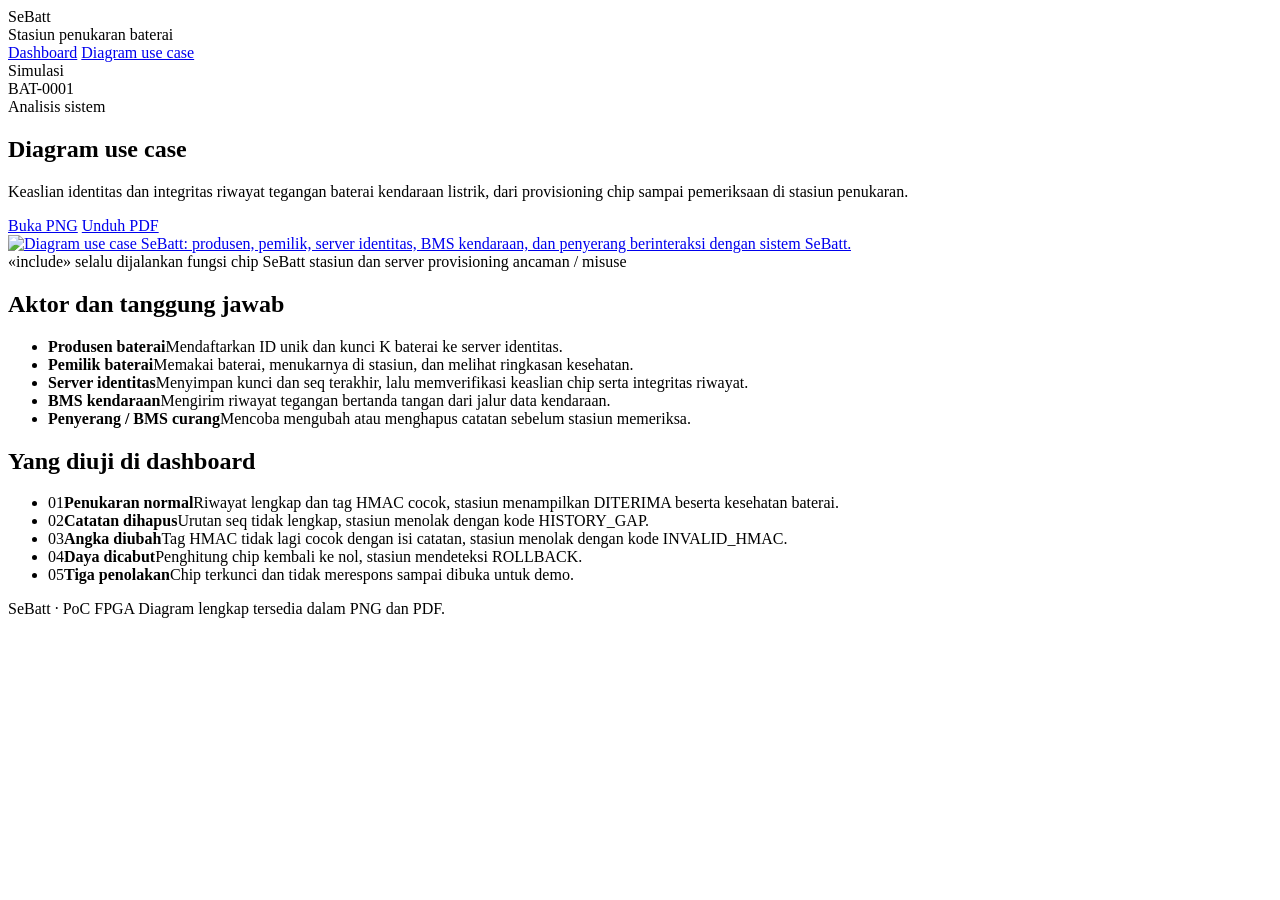
==== web/static/diagram.html @ 200c7543 "feat:ads" ====
<!DOCTYPE html>
<html lang="id">
<head>
  <meta charset="utf-8">
  <meta name="viewport" content="width=device-width, initial-scale=1">
  <title>Diagram Use Case · SeBatt</title>
  <link rel="stylesheet" href="/style.css">
</head>
<body>
  <header class="topbar">
    <div class="brand">
      <div class="brand-mark">Se<span>Batt</span></div>
      <div class="brand-sub">Stasiun penukaran baterai</div>
    </div>
    <nav class="nav">
      <a href="/">Dashboard</a>
      <a href="/diagram" class="active">Diagram use case</a>
    </nav>
    <div class="topbar-right">
      <div class="mode-pill"><span class="dot"></span> Simulasi</div>
      <div class="battery-pill">
        <span class="battery-icon"></span>
        <span>BAT-0001</span>
      </div>
    </div>
  </header>

  <main class="wrap">
    <section class="diagram-hero">
      <div>
        <div class="eyebrow">Analisis sistem</div>
        <h1>Diagram use case</h1>
        <p>Keaslian identitas dan integritas riwayat tegangan baterai kendaraan listrik, dari provisioning chip sampai pemeriksaan di stasiun penukaran.</p>
      </div>
      <div class="diagram-actions">
        <a class="btn primary" href="/use-case.png" target="_blank" rel="noopener">Buka PNG</a>
        <a class="btn secondary" href="/use-case.pdf" target="_blank" rel="noopener">Unduh PDF</a>
      </div>
    </section>

    <section class="card diagram-card">
      <div class="diagram-frame">
        <a href="/use-case.png" target="_blank" rel="noopener">
          <img src="/use-case.png" alt="Diagram use case SeBatt: produsen, pemilik, server identitas, BMS kendaraan, dan penyerang berinteraksi dengan sistem SeBatt.">
        </a>
      </div>
      <div class="diagram-notes">
        <span><i class="dashed" style="border-color:#8a8f98"></i> «include» selalu dijalankan</span>
        <span><i style="background:#c2410c"></i> fungsi chip SeBatt</span>
        <span><i style="background:#2563eb"></i> stasiun dan server</span>
        <span><i style="background:#15803d"></i> provisioning</span>
        <span><i style="background:#b91c1c"></i> ancaman / misuse</span>
      </div>
    </section>

    <section class="diagram-grid">
      <article class="card">
        <h2>Aktor dan tanggung jawab</h2>
        <ul class="diagram-list">
          <li><strong>Produsen baterai</strong>Mendaftarkan ID unik dan kunci K baterai ke server identitas.</li>
          <li><strong>Pemilik baterai</strong>Memakai baterai, menukarnya di stasiun, dan melihat ringkasan kesehatan.</li>
          <li><strong>Server identitas</strong>Menyimpan kunci dan seq terakhir, lalu memverifikasi keaslian chip serta integritas riwayat.</li>
          <li><strong>BMS kendaraan</strong>Mengirim riwayat tegangan bertanda tangan dari jalur data kendaraan.</li>
          <li><strong>Penyerang / BMS curang</strong>Mencoba mengubah atau menghapus catatan sebelum stasiun memeriksa.</li>
        </ul>
      </article>

      <article class="card">
        <h2>Yang diuji di dashboard</h2>
        <ul class="diagram-list">
          <li><span class="step">01</span><strong>Penukaran normal</strong>Riwayat lengkap dan tag HMAC cocok, stasiun menampilkan DITERIMA beserta kesehatan baterai.</li>
          <li><span class="step">02</span><strong>Catatan dihapus</strong>Urutan seq tidak lengkap, stasiun menolak dengan kode HISTORY_GAP.</li>
          <li><span class="step">03</span><strong>Angka diubah</strong>Tag HMAC tidak lagi cocok dengan isi catatan, stasiun menolak dengan kode INVALID_HMAC.</li>
          <li><span class="step">04</span><strong>Daya dicabut</strong>Penghitung chip kembali ke nol, stasiun mendeteksi ROLLBACK.</li>
          <li><span class="step">05</span><strong>Tiga penolakan</strong>Chip terkunci dan tidak merespons sampai dibuka untuk demo.</li>
        </ul>
      </article>
    </section>

    <footer class="footer">
      <span>SeBatt · PoC FPGA</span>
      <span>Diagram lengkap tersedia dalam PNG dan PDF.</span>
    </footer>
  </main>
</body>
</html>
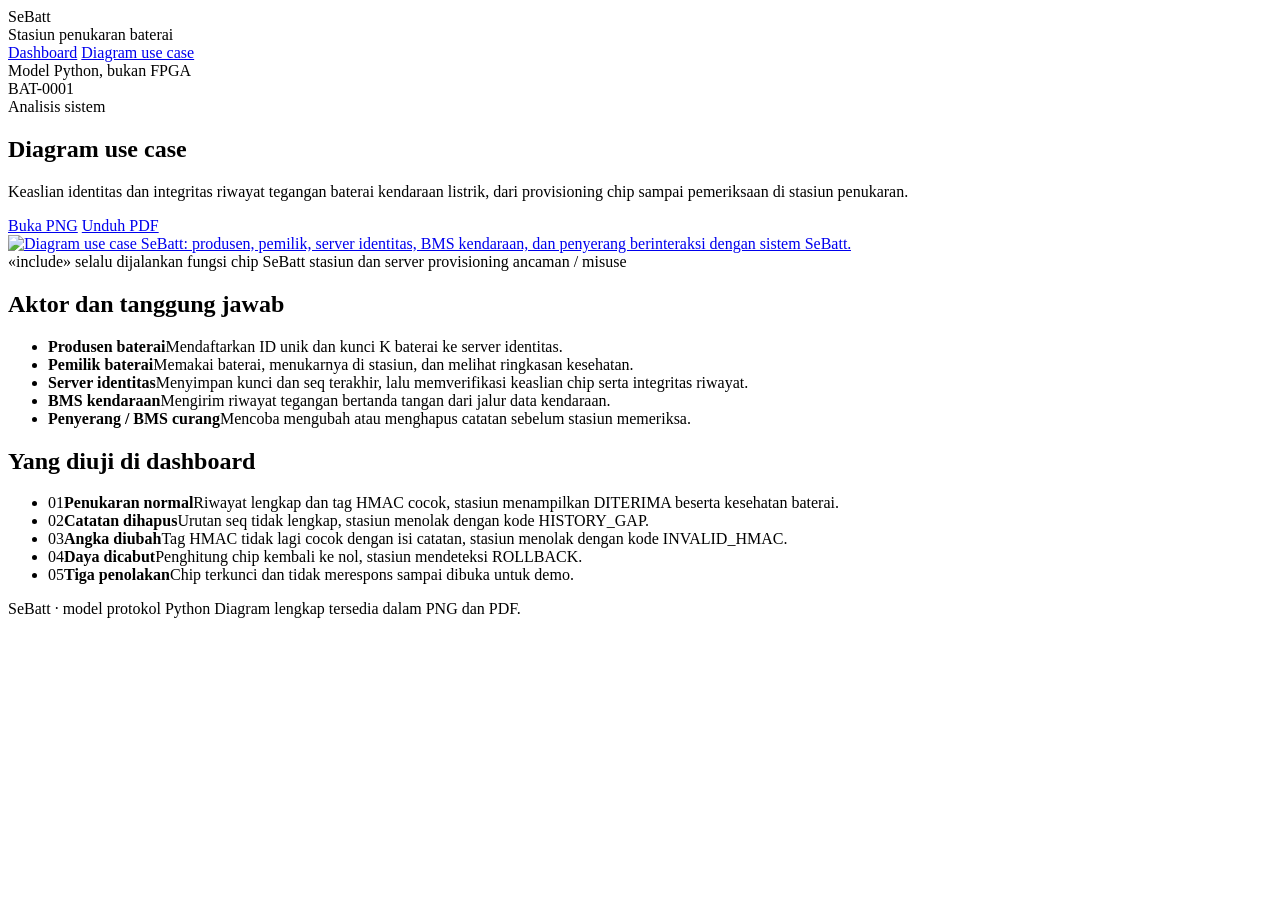
==== commit 767e7a6f: "code: label web demo as python model and update casing docstring" ====
--- a/web/static/diagram.html
+++ b/web/static/diagram.html
@@ -17,7 +17,7 @@
       <a href="/diagram" class="active">Diagram use case</a>
     </nav>
     <div class="topbar-right">
-      <div class="mode-pill"><span class="dot"></span> Simulasi</div>
+      <div class="mode-pill"><span class="dot"></span> Model Python, bukan FPGA</div>
       <div class="battery-pill">
         <span class="battery-icon"></span>
         <span>BAT-0001</span>
@@ -78,7 +78,7 @@
     </section>
 
     <footer class="footer">
-      <span>SeBatt · PoC FPGA</span>
+      <span>SeBatt · model protokol Python</span>
       <span>Diagram lengkap tersedia dalam PNG dan PDF.</span>
     </footer>
   </main>
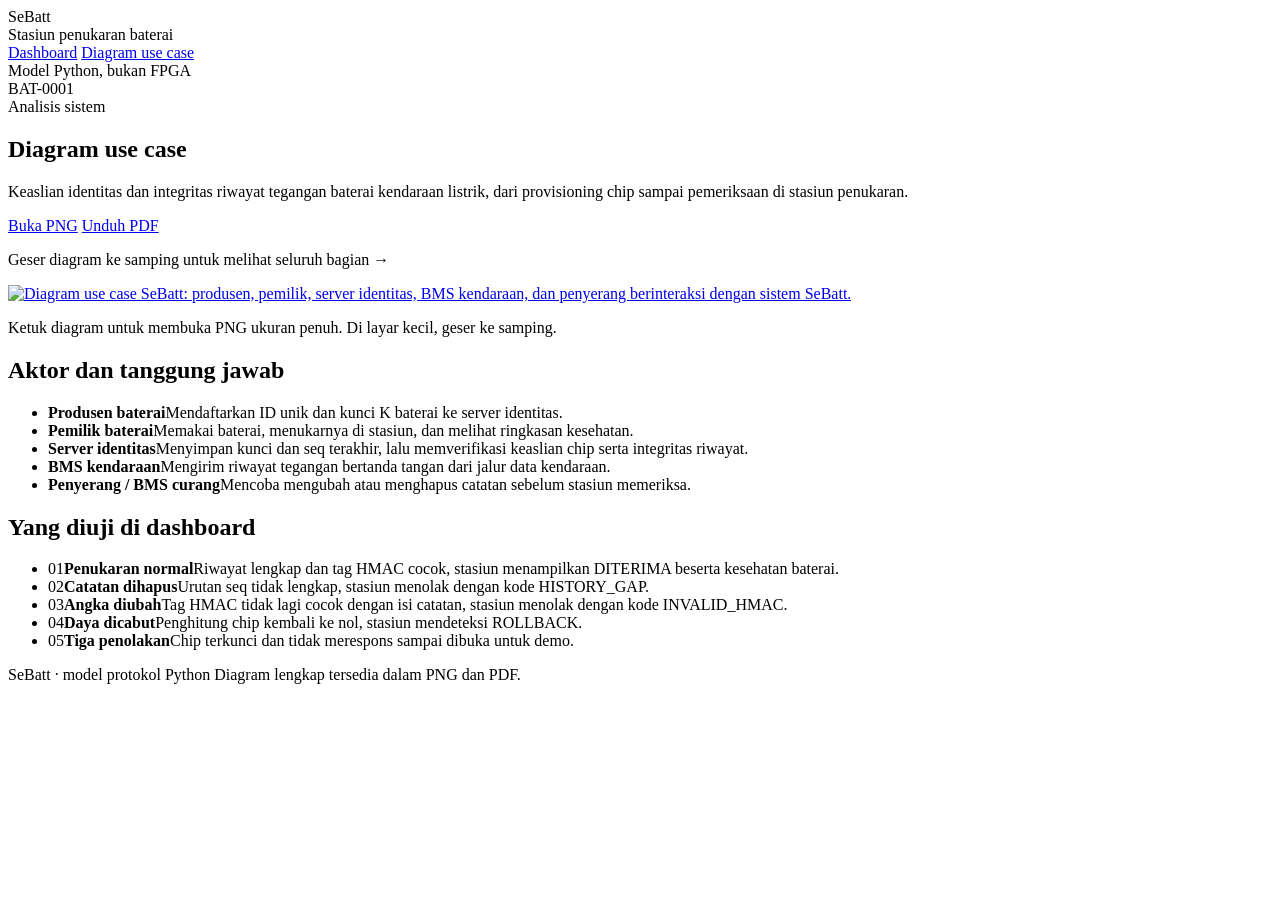
==== commit 9ff00f47: "feat: signed history, READ_HIST, and lock in auth_ctrl - auth_ctrl: 64-record signed ring buffer wit" ====
--- a/web/static/diagram.html
+++ b/web/static/diagram.html
@@ -39,18 +39,13 @@
     </section>
 
     <section class="card diagram-card">
+      <p class="diagram-swipe">Geser diagram ke samping untuk melihat seluruh bagian →</p>
       <div class="diagram-frame">
         <a href="/use-case.png" target="_blank" rel="noopener">
           <img src="/use-case.png" alt="Diagram use case SeBatt: produsen, pemilik, server identitas, BMS kendaraan, dan penyerang berinteraksi dengan sistem SeBatt.">
         </a>
       </div>
-      <div class="diagram-notes">
-        <span><i class="dashed" style="border-color:#8a8f98"></i> «include» selalu dijalankan</span>
-        <span><i style="background:#c2410c"></i> fungsi chip SeBatt</span>
-        <span><i style="background:#2563eb"></i> stasiun dan server</span>
-        <span><i style="background:#15803d"></i> provisioning</span>
-        <span><i style="background:#b91c1c"></i> ancaman / misuse</span>
-      </div>
+      <p class="diagram-help">Ketuk diagram untuk membuka PNG ukuran penuh. Di layar kecil, geser ke samping.</p>
     </section>
 
     <section class="diagram-grid">
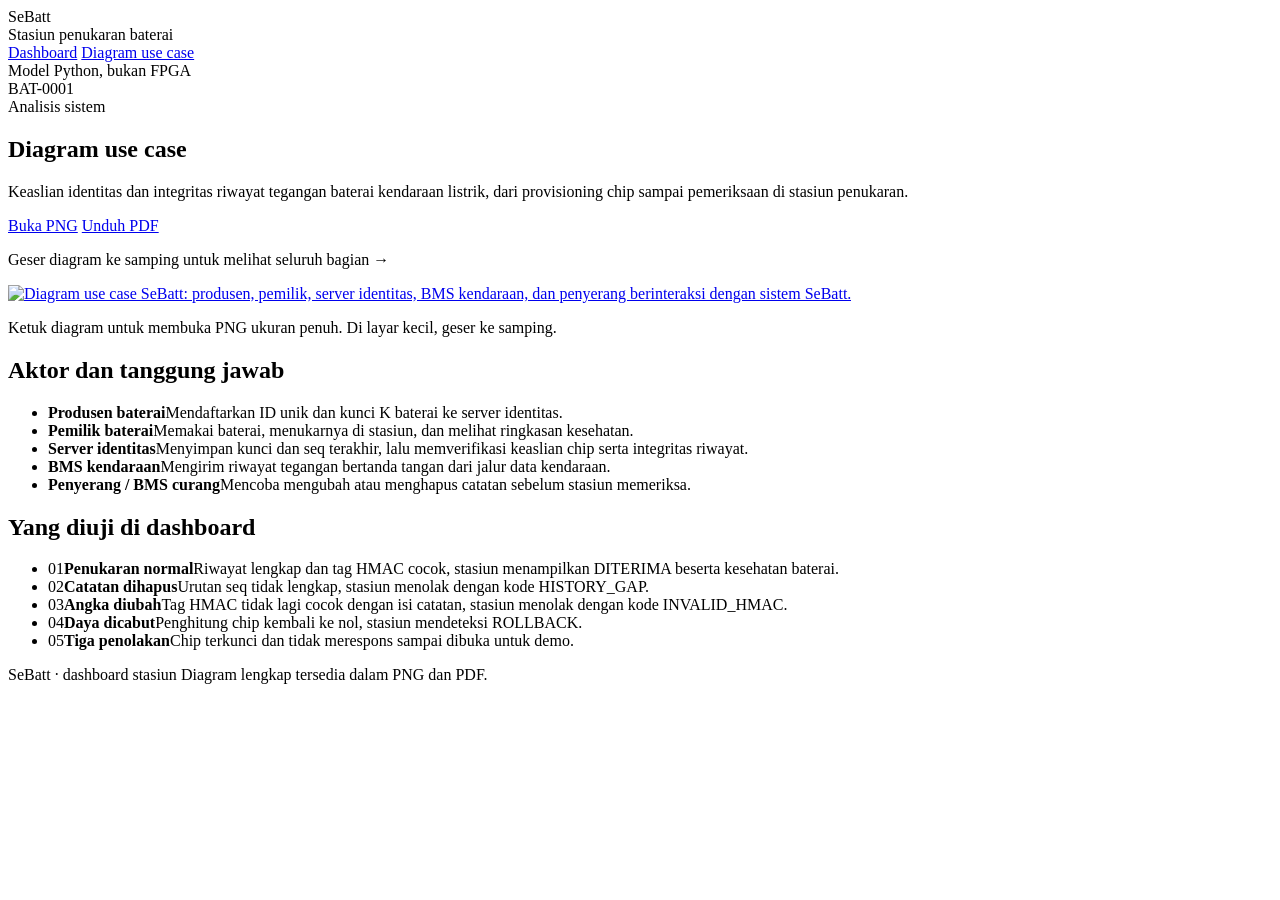
==== commit 49f13dd4: "code: auto-detect fpga in the dashboard server" ====
--- a/web/static/diagram.html
+++ b/web/static/diagram.html
@@ -73,7 +73,7 @@
     </section>
 
     <footer class="footer">
-      <span>SeBatt · model protokol Python</span>
+      <span>SeBatt · dashboard stasiun</span>
       <span>Diagram lengkap tersedia dalam PNG dan PDF.</span>
     </footer>
   </main>
